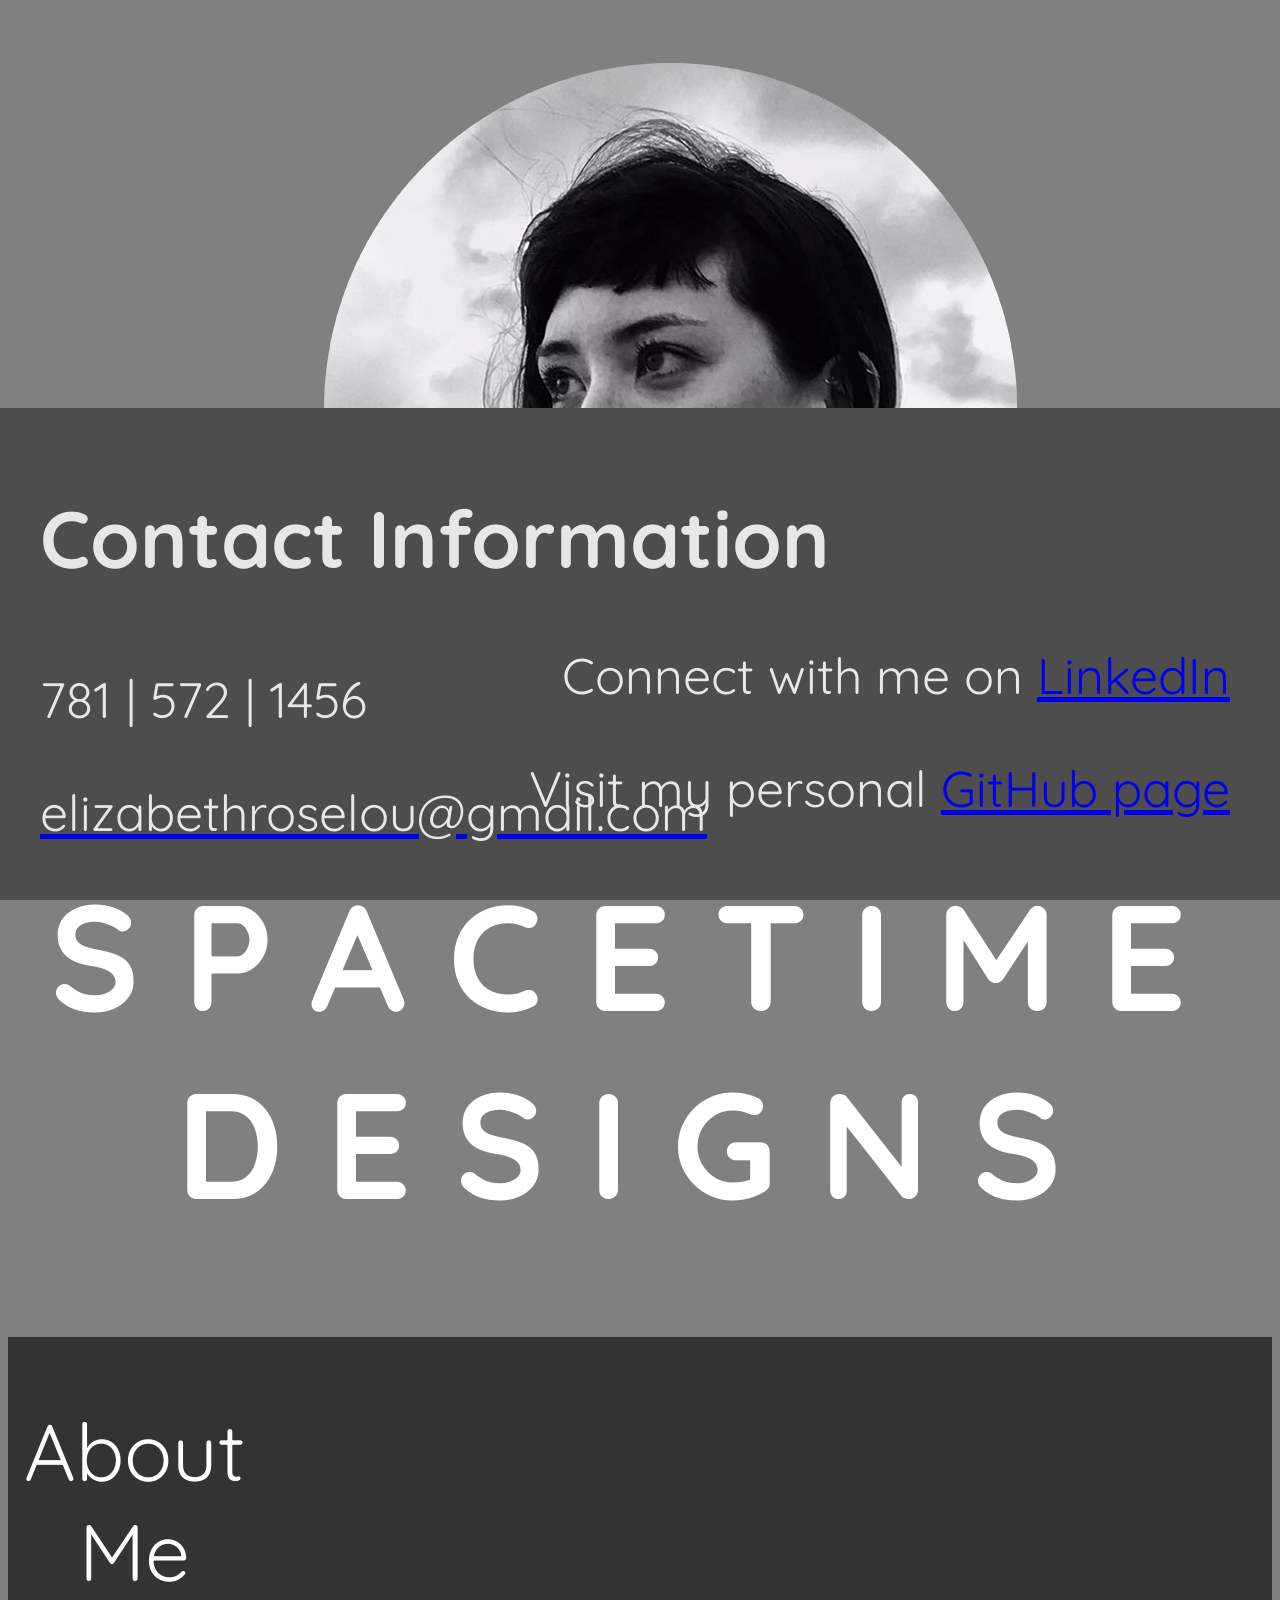
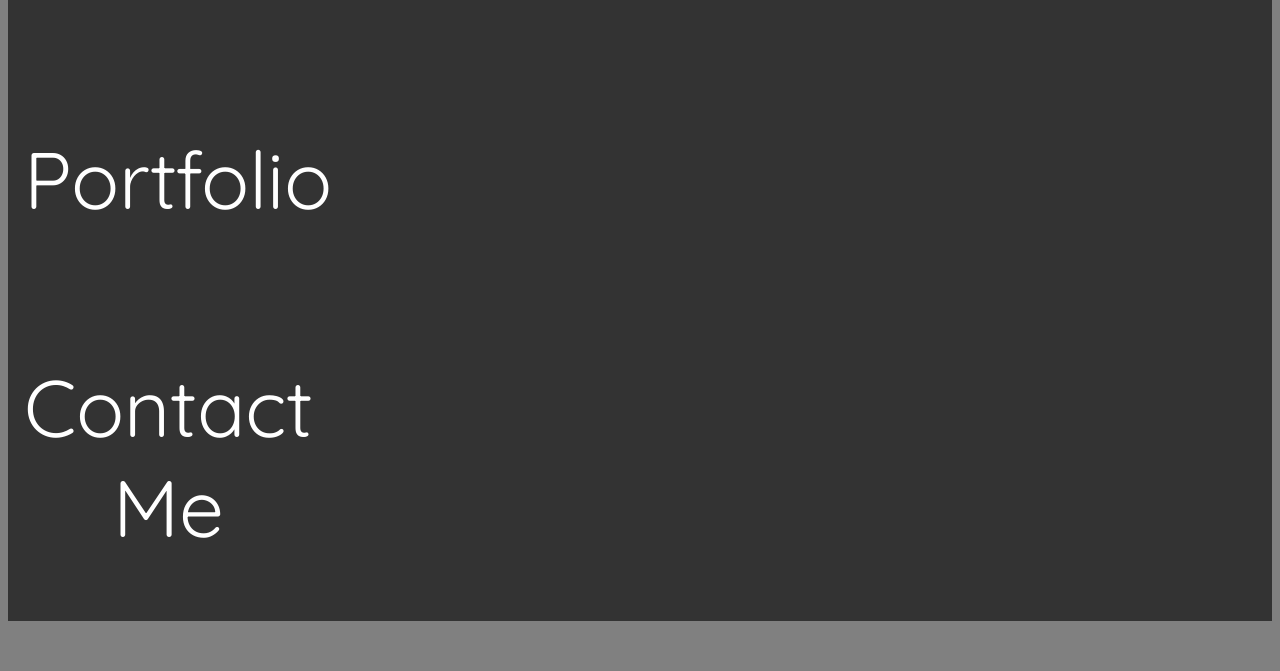
==== index.html @ f162fa6d "initial website layout" ====
<!DOCTYPE html>
<html>
<head>
  <title>Rose Lou</title>
  <!-- meta -->
  <meta charset="utf-8" />
  <meta name="description" content="Personal Site">
  <meta name="author" content="GA Student">
  <meta http-equiv="Content-type" content="text/html; charset=utf-8" />

  <!-- mobile -->
  <meta name="viewport" content="width=device-width, initial-scale=1" />
  <!-- styles -->
  <link rel="stylesheet" type="text/css" href="vendor/css/normalize.css">
 <link href="https://fonts.googleapis.com/css?family=Quicksand" rel="stylesheet">
  <link rel="stylesheet" type="text/css" href="assets/css/main.css">
  <!-- scripts -->
  <script type="text/javascript" src="assets/js/app.js"></script>
  <!-- favicon -->
  <link rel="icon" type="image/png" href="assets/imgs/favicon.png">
</head>
<body>
  <div id="page-wrapper">
  </div>
 
  <div id = "profilepic">
    <img src = "assets/imgs/profilepic.png">
  </div>

    <h1>SPACETIME DESIGNS</h1> 
     <nav> 
    <ul> 
      <li><a href = "#">About Me</a></li>
      <li><a href = "#">Portfolio</a></li>
      <li><a href = "#">Contact Me</a></li>
    </ul>
  </nav>
</div>
<footer> 
  <h3> Contact Information</h3>
  <div class = "infopt1">
  <p> 781 | 572 | 1456</p>
  <a href = "elizabethroselou@gmail.com"> <p> elizabethroselou@gmail.com </p></a>
</div>
  <div class = "infopt2">
  <p> Connect with me on <a href = "https://www.linkedin.com/in/elizabethroselou/"> LinkedIn</a></p>
  <p> Visit my personal <a href = "https://github.com/Roselou/roselou.github.io">GitHub page</a></p>
</div>
</footer>
</body>
</html>
---- assets/css/main.css ----
body {
	background-color: #808080;

}

h1 {
  font-family: 'Quicksand', sans-serif;
  color: #FFFFFF;
  letter-spacing: 43px;
  font-size: 150px;
  text-align: center;
}

nav, li {
    font-family: 'Quicksand', sans-serif;
	font-size: 80px;
	text-decoration: none;
	color: #FFFFFF;
	display: inline;s
	list-style-type: none;
	display: block;
	margin-top: 50px;
	margin-bottom: 50px;
	text-align: center;
}
ul {
    list-style-type: none;
    margin: 0;
    padding: 0;
    overflow: hidden;
    text-align: center;
    background-color: #333333;
    }

li {
    float: left;
    text-align: center;
}

li a {
    display: block;
    color: white;
    padding: 14px 16px;
    text-decoration: none;
    margin-right: 1500px;
}

a:hover {
	color: #EACCF2;
}


h3 {
  font-family: 'Quicksand', sans-serif;
  color: #E7E7E7;
  font-size: 80px;
  margin-left: 40px;
}

p {
  font-family: 'Quicksand', sans-serif;
  color: #E7E7E7;
  font-size: 50px;
  font-kerning: 40;
 
}

#profilepic {
	display: float;
    margin-left: auto;
    margin-right: auto;
    width: 50%;
    margin-top: 5%
}

footer {
	background-color: #4D4D4D;
	display: block;
	position: fixed;
    left: 0;
    bottom: 0;
    width: 100%;

}
.infopt1{
	text-align: left;
	margin-left: 40px;
}

.infopt2{
	text-align: right;
	margin-right: 50px;
	margin-top: -250px;
	padding-bottom: 30px;
}
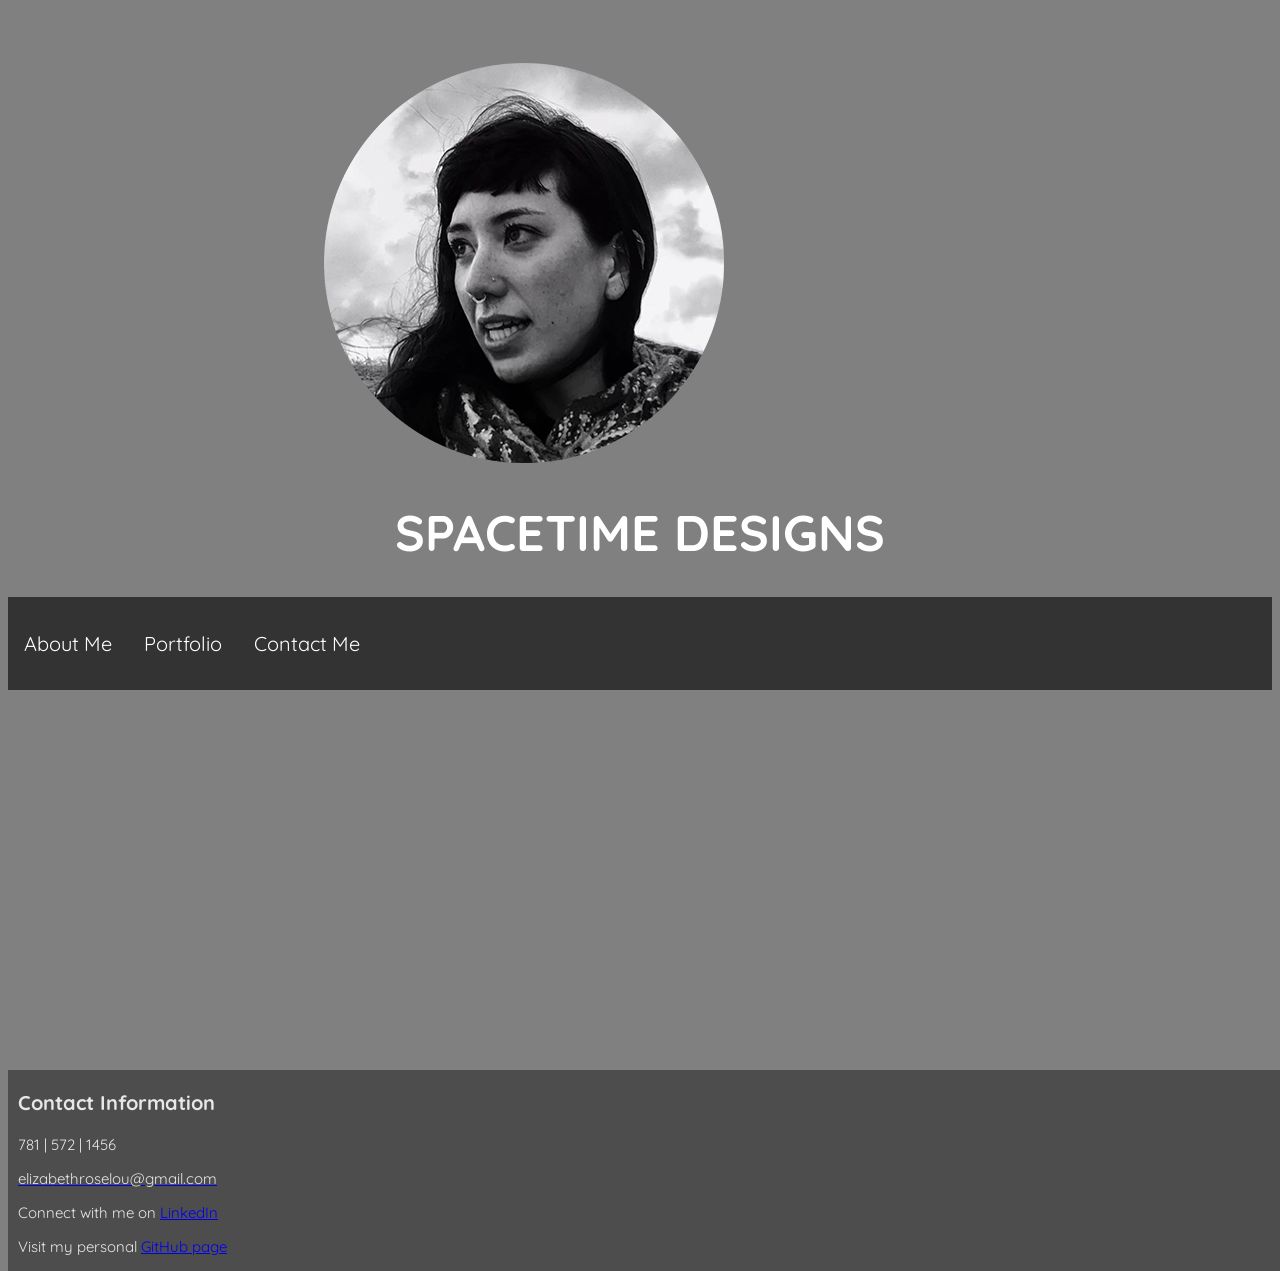
==== commit 43adcbc3: "revised initial website layout" ====
--- a/index.html
+++ b/index.html
@@ -24,7 +24,7 @@
   </div>
  
   <div id = "profilepic">
-    <img src = "assets/imgs/profilepic.png">
+    <img src = "assets/imgs/profilepic2.png">
   </div>
 
     <h1>SPACETIME DESIGNS</h1> 
@@ -36,6 +36,26 @@
     </ul>
   </nav>
 </div>
+<br>
+<br>
+<br>
+<br>
+<br>
+<br>
+<br>
+<br>
+<br>
+<br>
+<br>
+<br>
+<br>
+<br>
+<br>
+<br>
+<br>
+<br>
+<br>
+<br>
 <footer> 
   <h3> Contact Information</h3>
   <div class = "infopt1">
--- a/assets/css/main.css
+++ b/assets/css/main.css
@@ -6,21 +6,21 @@
 h1 {
   font-family: 'Quicksand', sans-serif;
   color: #FFFFFF;
-  letter-spacing: 43px;
-  font-size: 150px;
+ font-kerning: 20px;
+  font-size: 50px;
   text-align: center;
 }
 
 nav, li {
     font-family: 'Quicksand', sans-serif;
-	font-size: 80px;
+	font-size: 20px;
 	text-decoration: none;
 	color: #FFFFFF;
 	display: inline;s
 	list-style-type: none;
 	display: block;
-	margin-top: 50px;
-	margin-bottom: 50px;
+	margin-top: 20px;
+	margin-bottom: 20px;
 	text-align: center;
 }
 ul {
@@ -42,7 +42,7 @@
     color: white;
     padding: 14px 16px;
     text-decoration: none;
-    margin-right: 1500px;
+    
 }
 
 a:hover {
@@ -53,14 +53,15 @@
 h3 {
   font-family: 'Quicksand', sans-serif;
   color: #E7E7E7;
-  font-size: 80px;
-  margin-left: 40px;
+  font-size: 20px;
+  margin-left: 10px;
+
 }
 
 p {
   font-family: 'Quicksand', sans-serif;
   color: #E7E7E7;
-  font-size: 50px;
+  font-size: 15px;
   font-kerning: 40;
  
 }
@@ -76,20 +77,17 @@
 footer {
 	background-color: #4D4D4D;
 	display: block;
-	position: fixed;
-    left: 0;
-    bottom: 0;
+	position: absolute;
     width: 100%;
 
 }
 .infopt1{
 	text-align: left;
-	margin-left: 40px;
+	margin-left: 10px;
 }
 
 .infopt2{
-	text-align: right;
-	margin-right: 50px;
-	margin-top: -250px;
-	padding-bottom: 30px;
+	text-align: left;
+	margin-left: 10px;
+
 }
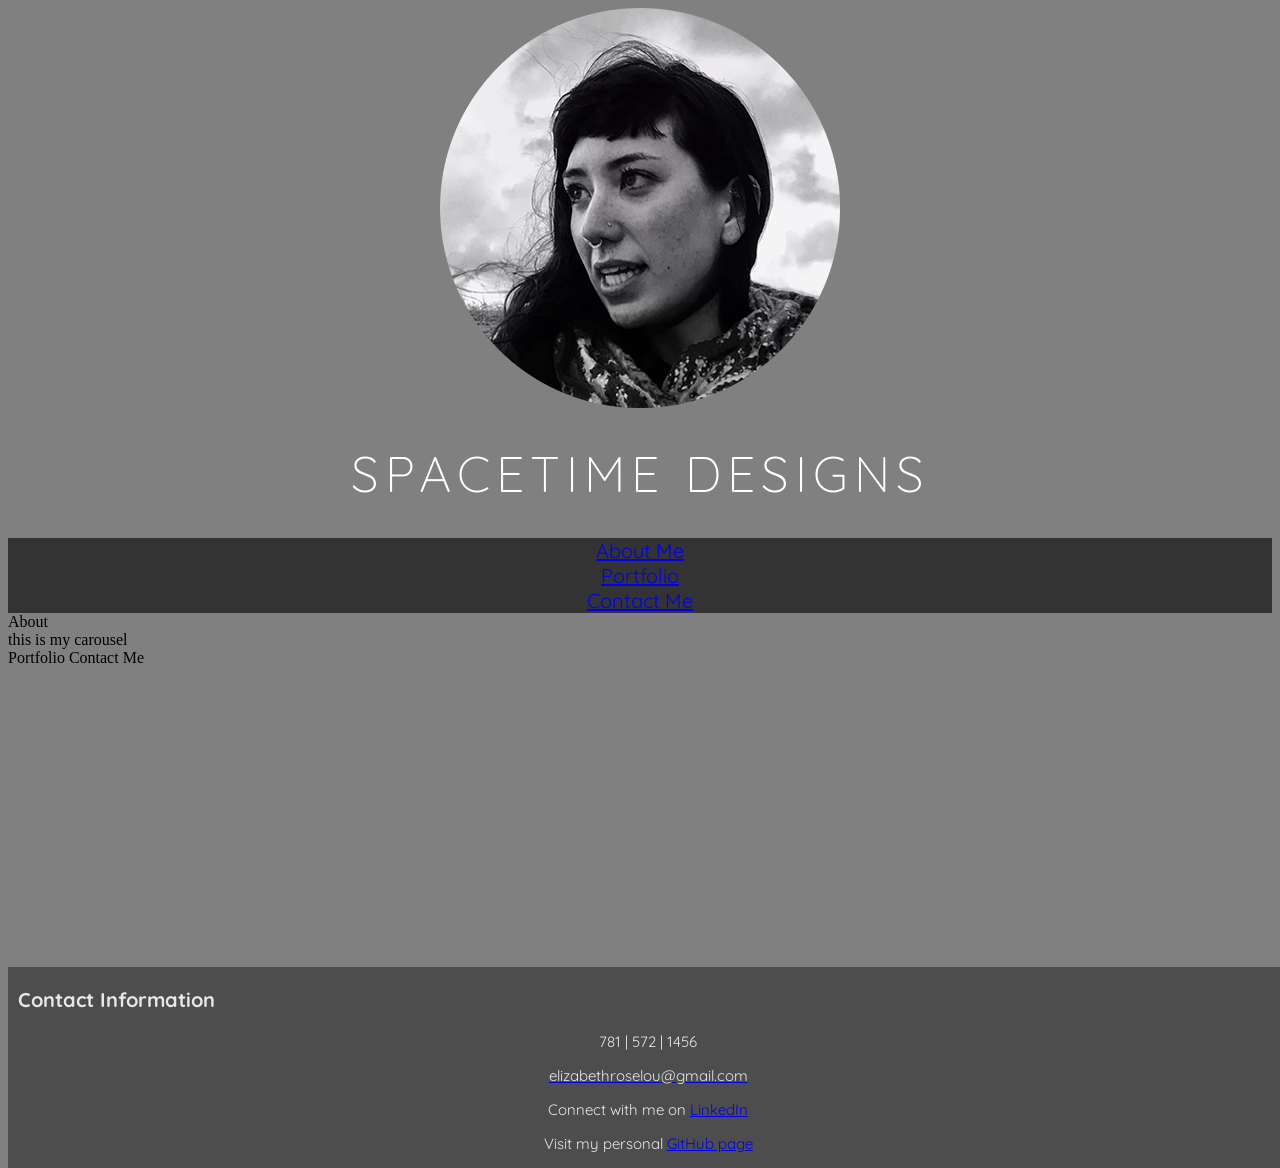
==== commit bfd9a1cd: "janky secon version" ====
--- a/index.html
+++ b/index.html
@@ -2,6 +2,11 @@
 <html>
 <head>
   <title>Rose Lou</title>
+<script
+  src="https://code.jquery.com/jquery-3.3.1.min.js"
+  integrity="sha256-FgpCb/KJQlLNfOu91ta32o/NMZxltwRo8QtmkMRdAu8="
+  crossorigin="anonymous"></script>
+  
   <!-- meta -->
   <meta charset="utf-8" />
   <meta name="description" content="Personal Site">
@@ -10,14 +15,17 @@
 
   <!-- mobile -->
   <meta name="viewport" content="width=device-width, initial-scale=1" />
+
   <!-- styles -->
+
   <link rel="stylesheet" type="text/css" href="vendor/css/normalize.css">
- <link href="https://fonts.googleapis.com/css?family=Quicksand" rel="stylesheet">
+ <link href="https://fonts.googleapis.com/css?family=Quicksand:300,400,500,600" rel="stylesheet">
   <link rel="stylesheet" type="text/css" href="assets/css/main.css">
+
   <!-- scripts -->
   <script type="text/javascript" src="assets/js/app.js"></script>
   <!-- favicon -->
-  <link rel="icon" type="image/png" href="assets/imgs/favicon.png">
+  <link rel="icon" type="image/png" href="assets/imgs/logo_symbol.png">
 </head>
 <body>
   <div id="page-wrapper">
@@ -28,43 +36,32 @@
   </div>
 
     <h1>SPACETIME DESIGNS</h1> 
-     <nav> 
-    <ul> 
-      <li><a href = "#">About Me</a></li>
-      <li><a href = "#">Portfolio</a></li>
-      <li><a href = "#">Contact Me</a></li>
-    </ul>
-  </nav>
+       <div class="container">
+         <div class="row">
+             <div class="col-4"> <a href = "#about"> About Me </a> </div>
+             <div class="col-4"> <a href = "#portfolio"> Portfolio </a> </div>
+             <div class="col-4"> <a href = "#contact"> Contact Me </a> </div>
+         </div>
+      </div>
+
+  <a id="about">About</a>
+  <div> this is my carousel</div>
+  <a id="portfolio">Portfolio</a>
+  <a id="about">Contact Me</a>
+
 </div>
-<br>
-<br>
-<br>
-<br>
-<br>
-<br>
-<br>
-<br>
-<br>
-<br>
-<br>
-<br>
-<br>
-<br>
-<br>
-<br>
-<br>
-<br>
-<br>
-<br>
 <footer> 
-  <h3> Contact Information</h3>
-  <div class = "infopt1">
-  <p> 781 | 572 | 1456</p>
-  <a href = "elizabethroselou@gmail.com"> <p> elizabethroselou@gmail.com </p></a>
-</div>
-  <div class = "infopt2">
-  <p> Connect with me on <a href = "https://www.linkedin.com/in/elizabethroselou/"> LinkedIn</a></p>
-  <p> Visit my personal <a href = "https://github.com/Roselou/roselou.github.io">GitHub page</a></p>
+  <div class = "container">
+    <h3> Contact Information</h3>
+    <div class = "row">
+    <div class = "col-6"><p> 781 | 572 | 1456</p>
+    <a href = "elizabethroselou@gmail.com"> <p> elizabethroselou@gmail.com </p></a>
+  </div>
+  <div class = "col-6">
+    <p> Connect with me on <a href = "https://www.linkedin.com/in/elizabethroselou/"> LinkedIn</a></p>
+    <p> Visit my personal <a href = "https://github.com/Roselou/roselou.github.io">GitHub page</a></p>
+  </div>
+  </div>
 </div>
 </footer>
 </body>
--- a/assets/css/main.css
+++ b/assets/css/main.css
@@ -6,43 +6,39 @@
 h1 {
   font-family: 'Quicksand', sans-serif;
   color: #FFFFFF;
- font-kerning: 20px;
+  font-kerning: 20px;
   font-size: 50px;
   text-align: center;
+  font-weight: 300;
+  letter-spacing: 6px;
 }
 
-nav, li {
+.col-4 {
+	background-color: #333333;
+	margin: 0;
+    text-align: center;
+    background-color: #333333;
     font-family: 'Quicksand', sans-serif;
 	font-size: 20px;
 	text-decoration: none;
 	color: #FFFFFF;
-	display: inline;s
-	list-style-type: none;
-	display: block;
-	margin-top: 20px;
-	margin-bottom: 20px;
-	text-align: center;
+
 }
-ul {
-    list-style-type: none;
+/*.col-{
     margin: 0;
-    padding: 0;
-    overflow: hidden;
     text-align: center;
     background-color: #333333;
-    }
-
-li {
-    float: left;
-    text-align: center;
+    font-family: 'Quicksand', sans-serif;
+	font-size: 20px;
+	text-decoration: none;
+	color: #FFFFFF;
+    }*/
+    
 }
 
-li a {
-    display: block;
-    color: white;
-    padding: 14px 16px;
-    text-decoration: none;
-    
+a {
+	color: #FFFFFF;
+	text-decoration: none;
 }
 
 a:hover {
@@ -55,7 +51,6 @@
   color: #E7E7E7;
   font-size: 20px;
   margin-left: 10px;
-
 }
 
 p {
@@ -65,29 +60,56 @@
   font-kerning: 40;
  
 }
-
-#profilepic {
-	display: float;
-    margin-left: auto;
-    margin-right: auto;
-    width: 50%;
-    margin-top: 5%
-}
+img {
+	display: block;
+    margin: 0 auto; 
+    }   
 
 footer {
 	background-color: #4D4D4D;
 	display: block;
 	position: absolute;
     width: 100%;
+    margin-top: 300px;
 
 }
-.infopt1{
-	text-align: left;
-	margin-left: 10px;
+.col-6 {
+	text-align: center;
 }
 
-.infopt2{
-	text-align: left;
-	margin-left: 10px;
 
-}+@media screen and (max-width: 764px){
+    .contact1{
+        flex-direction: column;
+    }
+
+    .flexflip {
+        display: none;
+    }
+
+    .project {
+        flex-direction: column;
+        max-width: none;
+
+    }
+
+    .hamburger {
+        display: block;
+    }
+
+    .nav1 {
+        display: none;
+    }
+
+    h1 {
+        font-size: 2em;
+    }
+
+    p, h2, h3 {
+        font-size: 16px;
+    }
+
+    .testimonials p {
+        margin: 0 auto;
+    }
+}
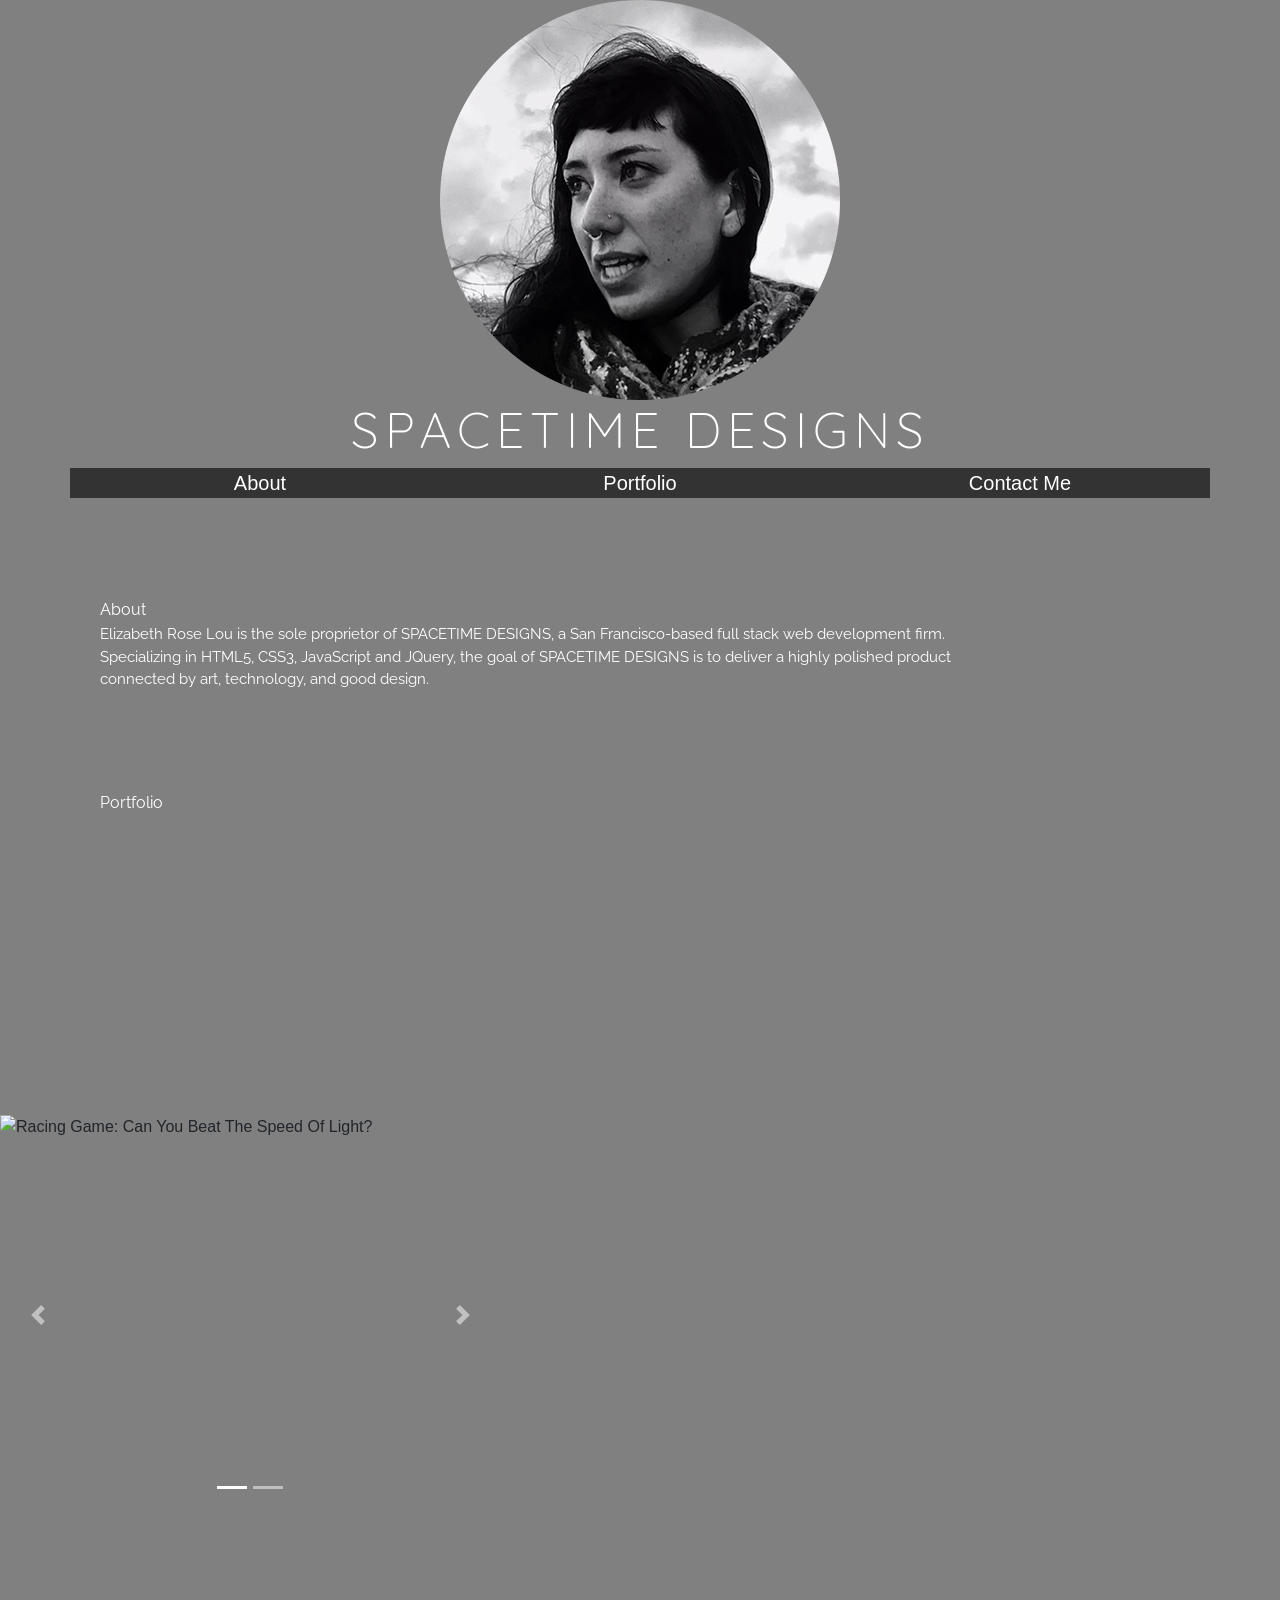
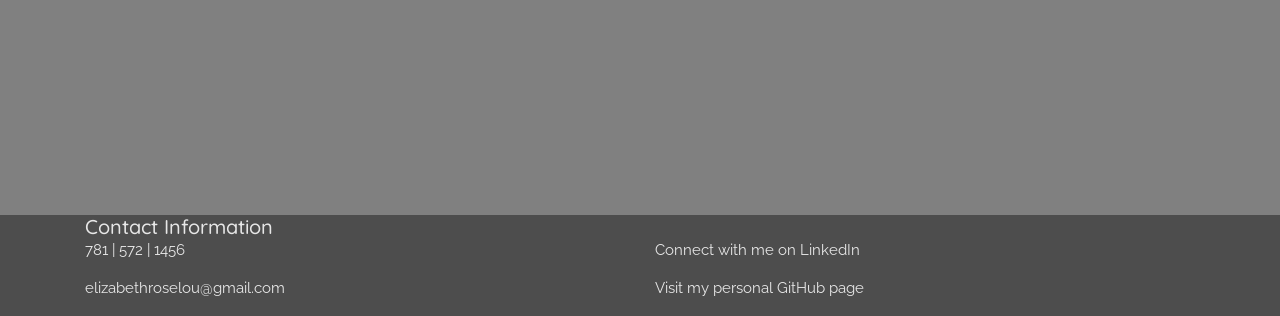
==== commit cbe1e400: "added carousel, edited some CSS" ====
--- a/index.html
+++ b/index.html
@@ -2,35 +2,40 @@
 <html>
 <head>
   <title>Rose Lou</title>
-<script
-  src="https://code.jquery.com/jquery-3.3.1.min.js"
-  integrity="sha256-FgpCb/KJQlLNfOu91ta32o/NMZxltwRo8QtmkMRdAu8="
-  crossorigin="anonymous"></script>
-  
-  <!-- meta -->
-  <meta charset="utf-8" />
-  <meta name="description" content="Personal Site">
-  <meta name="author" content="GA Student">
-  <meta http-equiv="Content-type" content="text/html; charset=utf-8" />
 
-  <!-- mobile -->
-  <meta name="viewport" content="width=device-width, initial-scale=1" />
+    <!-- meta -->
+    <meta charset="utf-8" />
+    <meta name="description" content="Personal Site">
+    <meta name="author" content="GA Student">
+    <meta http-equiv="Content-type" content="text/html; charset=utf-8" />
 
-  <!-- styles -->
+    <!-- mobile -->
+      <meta name="viewport" content="width=device-width, initial-scale=1" />
 
-  <link rel="stylesheet" type="text/css" href="vendor/css/normalize.css">
- <link href="https://fonts.googleapis.com/css?family=Quicksand:300,400,500,600" rel="stylesheet">
-  <link rel="stylesheet" type="text/css" href="assets/css/main.css">
+    <!-- styles -->
+    <link rel="stylesheet" href="https://maxcdn.bootstrapcdn.com/bootstrap/4.0.0/css/bootstrap.min.css" integrity="sha384-Gn5384xqQ1aoWXA+058RXPxPg6fy4IWvTNh0E263XmFcJlSAwiGgFAW/dAiS6JXm" crossorigin="anonymous">
 
-  <!-- scripts -->
-  <script type="text/javascript" src="assets/js/app.js"></script>
-  <!-- favicon -->
-  <link rel="icon" type="image/png" href="assets/imgs/logo_symbol.png">
+    <link rel="stylesheet" type="text/css" href="vendor/css/normalize.css">
+
+    <link href="https://fonts.googleapis.com/css?family=Quicksand:300,400,500,600" rel="stylesheet">
+
+    <link href="https://fonts.googleapis.com/css?family=Raleway" rel="stylesheet"> 
+    <link rel="stylesheet" type="text/css" href="assets/css/main.css">
+
+    <!-- scripts -->
+    <script
+    src="https://code.jquery.com/jquery-3.3.1.min.js"
+    integrity="sha256-FgpCb/KJQlLNfOu91ta32o/NMZxltwRo8QtmkMRdAu8="
+    crossorigin="anonymous"></script>
+    <script type="text/javascript" src="assets/js/app.js"></script>
+
+    <!-- favicon -->
+    <link rel="icon" type="image/png" href="assets/imgs/logo_symbol.png">
+
 </head>
 <body>
   <div id="page-wrapper">
   </div>
- 
   <div id = "profilepic">
     <img src = "assets/imgs/profilepic2.png">
   </div>
@@ -38,20 +43,45 @@
     <h1>SPACETIME DESIGNS</h1> 
        <div class="container">
          <div class="row">
-             <div class="col-4"> <a href = "#about"> About Me </a> </div>
+             <div class="col-4"> <a href = "#about"> About</a> </div>
              <div class="col-4"> <a href = "#portfolio"> Portfolio </a> </div>
              <div class="col-4"> <a href = "#contact"> Contact Me </a> </div>
          </div>
       </div>
 
   <a id="about">About</a>
-  <div> this is my carousel</div>
+   <div> 
+      <p class = "about-text"> Elizabeth Rose Lou is the sole proprietor of SPACETIME DESIGNS, a San Francisco-based full stack web development firm.  Specializing in HTML5, CSS3, JavaScript and JQuery, the goal of SPACETIME DESIGNS is to deliver a highly polished product connected by art, technology, and good design.
+      </p>
+  </div>
+  
   <a id="portfolio">Portfolio</a>
-  <a id="about">Contact Me</a>
+   <div id="carouselExampleIndicators" class="carousel slide active" data-ride="carousel">
+  <ol class="carousel-indicators">
+    <li data-target="#carouselExampleIndicators" data-slide-to="0" class="active"></li>
+    <li data-target="#carouselExampleIndicators" data-slide-to="1"></li>
+  </ol>
+  <div class="carousel-inner active">
+    <div class="carousel-item active">
+      <img class="d-block w-100" src="imgs/project-0.png" alt="Racing Game: Can You Beat The Speed Of Light?">
+    </div>
+    <div class="carousel-item active">
+      <img class="d-block w-100" src="imgs/tic-tac-toe.png" alt="Board Game: Tic-Tac-Toe">
+    </div>
+  </div>
+  <a class="carousel-control-prev" href="#carouselExampleIndicators" role="button" data-slide="prev">
+    <span class="carousel-control-prev-icon" aria-hidden="true"></span>
+    <span class="sr-only">Previous</span>
+  </a>
+  <a class="carousel-control-next" href="#carouselExampleIndicators" role="button" data-slide="next">
+    <span class="carousel-control-next-icon" aria-hidden="true"></span>
+    <span class="sr-only">Next</span>
+  </a>
+</div>
 
 </div>
 <footer> 
-  <div class = "container">
+  <div class = "container"><a id="contact"></a>
     <h3> Contact Information</h3>
     <div class = "row">
     <div class = "col-6"><p> 781 | 572 | 1456</p>
--- a/assets/css/main.css
+++ b/assets/css/main.css
@@ -15,34 +15,24 @@
 
 .col-4 {
 	background-color: #333333;
+  display: block;
 	margin: 0;
-    text-align: center;
-    background-color: #333333;
-    font-family: 'Quicksand', sans-serif;
+  text-align: center;
+  font-family: 'Montserrat', sans-serif;
 	font-size: 20px;
 	text-decoration: none;
 	color: #FFFFFF;
-
-}
-/*.col-{
-    margin: 0;
-    text-align: center;
-    background-color: #333333;
-    font-family: 'Quicksand', sans-serif;
-	font-size: 20px;
-	text-decoration: none;
-	color: #FFFFFF;
-    }*/
     
 }
 
 a {
-	color: #FFFFFF;
+	color: inherit;
 	text-decoration: none;
 }
 
 a:hover {
 	color: #EACCF2;
+	text-decoration: none;
 }
 
 
@@ -50,11 +40,13 @@
   font-family: 'Quicksand', sans-serif;
   color: #E7E7E7;
   font-size: 20px;
-  margin-left: 10px;
-}
+  margin: auto;
+ }
+
 
 p {
-  font-family: 'Quicksand', sans-serif;
+
+  font-family: 'Raleway', sans-serif;
   color: #E7E7E7;
   font-size: 15px;
   font-kerning: 40;
@@ -69,13 +61,44 @@
 	background-color: #4D4D4D;
 	display: block;
 	position: absolute;
-    width: 100%;
-    margin-top: 300px;
+  width: 100%;
+  margin-top: 300px;
 
 }
+ 
+ #about, #portfolio{
+  color: #FFFFFF;
+  font-family: 'Raleway', sans-serif;
+  margin-top: 100px;
+  display: block;
+  margin-left: 100px;
+
+ }
+
+.about-text {
+  color: #FFFFFF;
+  font-family: 'Raleway', sans-serif;
+  width: 900px;
+  display: block;
+  margin-left: 100px;
+  margin-top: 1px;
+
+}
+
+
+.carousel{
+  margin-top: 300px;
+}
 .col-6 {
-	text-align: center;
+	text-align: left;
+	margin: auto;
 }
+
+.active {
+  width: 500px;
+  height: 400px;
+}
+
 
 
 @media screen and (max-width: 764px){
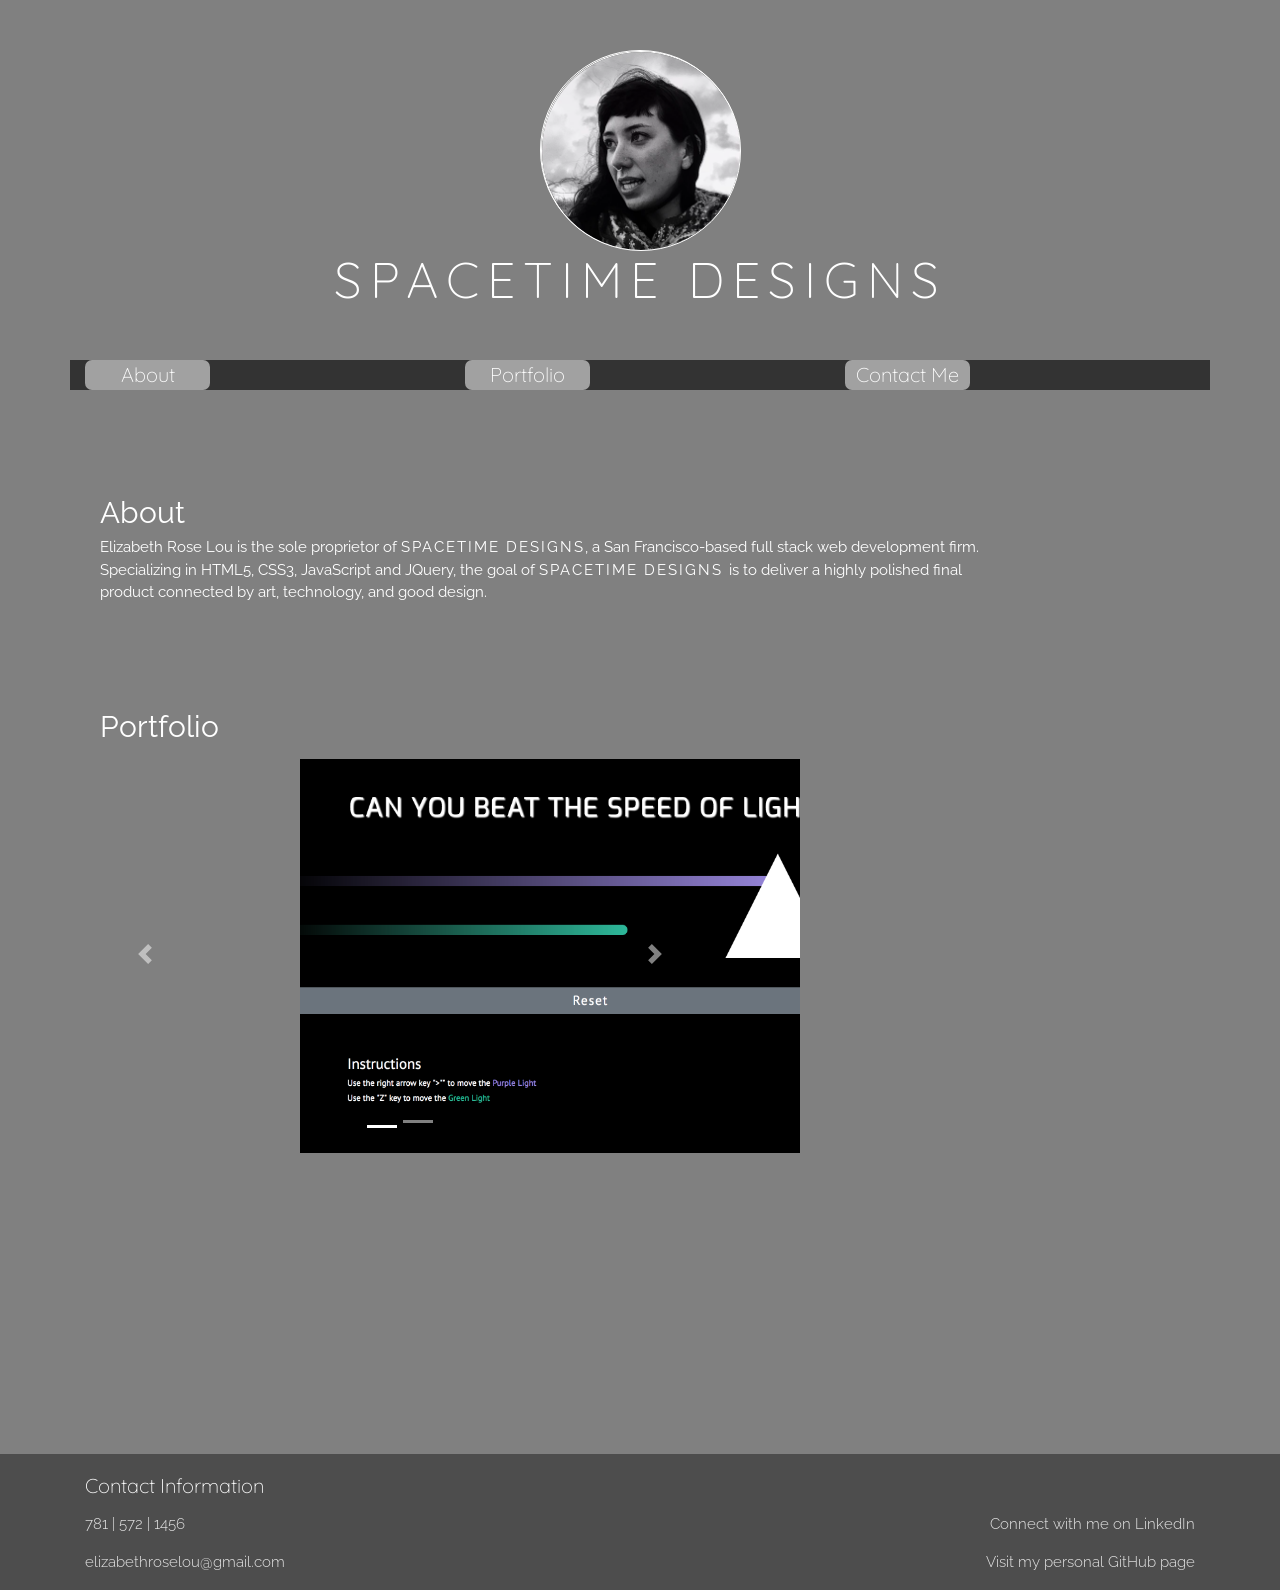
==== commit 58dad86f: "updated html, css and README in prep for meeting with Esther" ====
--- a/index.html
+++ b/index.html
@@ -19,7 +19,7 @@
 
     <link href="https://fonts.googleapis.com/css?family=Quicksand:300,400,500,600" rel="stylesheet">
 
-    <link href="https://fonts.googleapis.com/css?family=Raleway" rel="stylesheet"> 
+    <link href="https://fonts.googleapis.com/css?family=Raleway:200, 300, 400, 500, 600" rel="stylesheet"> 
     <link rel="stylesheet" type="text/css" href="assets/css/main.css">
 
     <!-- scripts -->
@@ -37,57 +37,55 @@
   <div id="page-wrapper">
   </div>
   <div id = "profilepic">
-    <img src = "assets/imgs/profilepic2.png">
+    <img id = "profilepic" src = "assets/imgs/profilepic2.png">
   </div>
 
     <h1>SPACETIME DESIGNS</h1> 
        <div class="container">
          <div class="row">
-             <div class="col-4"> <a href = "#about"> About</a> </div>
-             <div class="col-4"> <a href = "#portfolio"> Portfolio </a> </div>
-             <div class="col-4"> <a href = "#contact"> Contact Me </a> </div>
+             <div class="col-4"> <a href = "#about"> <div class = "navbutton">About</div></a> </div>
+             <div class="col-4"> <a href = "#portfolio"> <div class = "navbutton">Portfolio</div> </a> </div>
+             <div class="col-4"> <a href = "#contact"> <div class = "navbutton"> Contact Me</div> </a> </div>
          </div>
       </div>
 
   <a id="about">About</a>
    <div> 
-      <p class = "about-text"> Elizabeth Rose Lou is the sole proprietor of SPACETIME DESIGNS, a San Francisco-based full stack web development firm.  Specializing in HTML5, CSS3, JavaScript and JQuery, the goal of SPACETIME DESIGNS is to deliver a highly polished product connected by art, technology, and good design.
+      <p class = "about-text"> Elizabeth Rose Lou is the sole proprietor of <span class = 'spacetime'> SPACETIME DESIGNS</span>, a San Francisco-based full stack web development firm.  Specializing in HTML5, CSS3, JavaScript and JQuery, the goal of <span class = 'spacetime'> SPACETIME DESIGNS </span> is to deliver a highly polished final product connected by art, technology, and good design.
       </p>
   </div>
   
   <a id="portfolio">Portfolio</a>
-   <div id="carouselExampleIndicators" class="carousel slide active" data-ride="carousel">
-  <ol class="carousel-indicators">
-    <li data-target="#carouselExampleIndicators" data-slide-to="0" class="active"></li>
-    <li data-target="#carouselExampleIndicators" data-slide-to="1"></li>
-  </ol>
-  <div class="carousel-inner active">
-    <div class="carousel-item active">
-      <img class="d-block w-100" src="imgs/project-0.png" alt="Racing Game: Can You Beat The Speed Of Light?">
+     <div id="carouselExampleIndicators" class="carousel slide active" data-ride="carousel">
+      <ol class="carousel-indicators">
+        <li data-target="#carouselExampleIndicators" data-slide-to="0" class="active"></li>
+        <li data-target="#carouselExampleIndicators" data-slide-to="1"></li>
+      </ol>
+    <div class="carousel-inner active">
+      <div class="carousel-item active">
+        <img class="d-block w-100" src="assets/imgs/project-0.png" alt="Racing Game: Can You Beat The Speed Of Light?">
+      </div>
+      <div class="carousel-item active">
+        <img class="d-block w-100" src="assets/imgs/tic-tac-toe.png" alt="Board Game: Tic-Tac-Toe">
+      </div>
     </div>
-    <div class="carousel-item active">
-      <img class="d-block w-100" src="imgs/tic-tac-toe.png" alt="Board Game: Tic-Tac-Toe">
-    </div>
+    <a class="carousel-control-prev" href="#carouselExampleIndicators" role="button" data-slide="prev">
+      <span class="carousel-control-prev-icon" aria-hidden="true"></span>
+      <span class="sr-only">Previous</span>
+    </a>
+    <a class="carousel-control-next" href="#carouselExampleIndicators" role="button" data-slide="next">
+      <span class="carousel-control-next-icon" aria-hidden="true"></span>
+      <span class="sr-only">Next</span>
+    </a>
   </div>
-  <a class="carousel-control-prev" href="#carouselExampleIndicators" role="button" data-slide="prev">
-    <span class="carousel-control-prev-icon" aria-hidden="true"></span>
-    <span class="sr-only">Previous</span>
-  </a>
-  <a class="carousel-control-next" href="#carouselExampleIndicators" role="button" data-slide="next">
-    <span class="carousel-control-next-icon" aria-hidden="true"></span>
-    <span class="sr-only">Next</span>
-  </a>
-</div>
-
-</div>
 <footer> 
   <div class = "container"><a id="contact"></a>
     <h3> Contact Information</h3>
     <div class = "row">
-    <div class = "col-6"><p> 781 | 572 | 1456</p>
+    <div class = "col-6" id = 'left-info'><p id = 'closer'> 781 | 572 | 1456</p>
     <a href = "elizabethroselou@gmail.com"> <p> elizabethroselou@gmail.com </p></a>
   </div>
-  <div class = "col-6">
+  <div class = "col-6" id = "right-info">
     <p> Connect with me on <a href = "https://www.linkedin.com/in/elizabethroselou/"> LinkedIn</a></p>
     <p> Visit my personal <a href = "https://github.com/Roselou/roselou.github.io">GitHub page</a></p>
   </div>
--- a/assets/css/main.css
+++ b/assets/css/main.css
@@ -1,5 +1,6 @@
 body {
 	background-color: #808080;
+  margin-top: 50px;
 
 }
 
@@ -10,19 +11,33 @@
   font-size: 50px;
   text-align: center;
   font-weight: 300;
-  letter-spacing: 6px;
+  letter-spacing: 8px;
+  margin-bottom: 50px;
+}
+
+h1:hover {
+  color: #FFDC38;
+}
+.navbutton{
+  background-color: #A1A1A1;
+  border-radius: 7px;
+  width: 125px;
+  height: 30px;
 }
 
 .col-4 {
 	background-color: #333333;
-  display: block;
-	margin: 0;
+  display: inline-block;
+	margin: 0 auto;
   text-align: center;
-  font-family: 'Montserrat', sans-serif;
+  font-family: 'Quicksand', sans-serif;
+  font-weight: 200;
 	font-size: 20px;
 	text-decoration: none;
 	color: #FFFFFF;
-    
+}
+.spacetime{
+  letter-spacing: 2px;
 }
 
 a {
@@ -31,16 +46,18 @@
 }
 
 a:hover {
-	color: #EACCF2;
+	color: #9988DE;
 	text-decoration: none;
 }
 
 
 h3 {
   font-family: 'Quicksand', sans-serif;
-  color: #E7E7E7;
+  font-weight: 300;
+  color: #FFFFFF;
   font-size: 20px;
   margin: auto;
+  padding-bottom: 10px;
  }
 
 
@@ -52,10 +69,15 @@
   font-kerning: 40;
  
 }
-img {
+
+#profilepic {
 	display: block;
-    margin: 0 auto; 
-    }   
+  margin: 0 auto; 
+  width: 200px;
+  height: 200px;
+  border: solid 1px #FFFFFF;
+  border-radius: 100px;
+}   
 
 footer {
 	background-color: #4D4D4D;
@@ -63,6 +85,7 @@
 	position: absolute;
   width: 100%;
   margin-top: 300px;
+  padding-top: 20px;
 
 }
  
@@ -72,6 +95,7 @@
   margin-top: 100px;
   display: block;
   margin-left: 100px;
+  font-size: 30px;
 
  }
 
@@ -86,20 +110,27 @@
 }
 
 
-.carousel{
-  margin-top: 300px;
-}
-.col-6 {
-	text-align: left;
-	margin: auto;
+.active {
+  margin-top: 5px;
+  width: 600px;
+  height: 400px;
+  margin-left: 100px;
 }
 
-.active {
-  width: 500px;
-  height: 400px;
+.col-6 {
+	margin: auto;
+  font-family: 'Quicksand', sans-serif;
+  font-weight: 300;
 }
 
+#right-info{
+  text-align: right;
 
+}
+#right-info, #left-info{
+  margin-top: 5px;
+  padding-top: -3px;
+}
 
 @media screen and (max-width: 764px){
     .contact1{
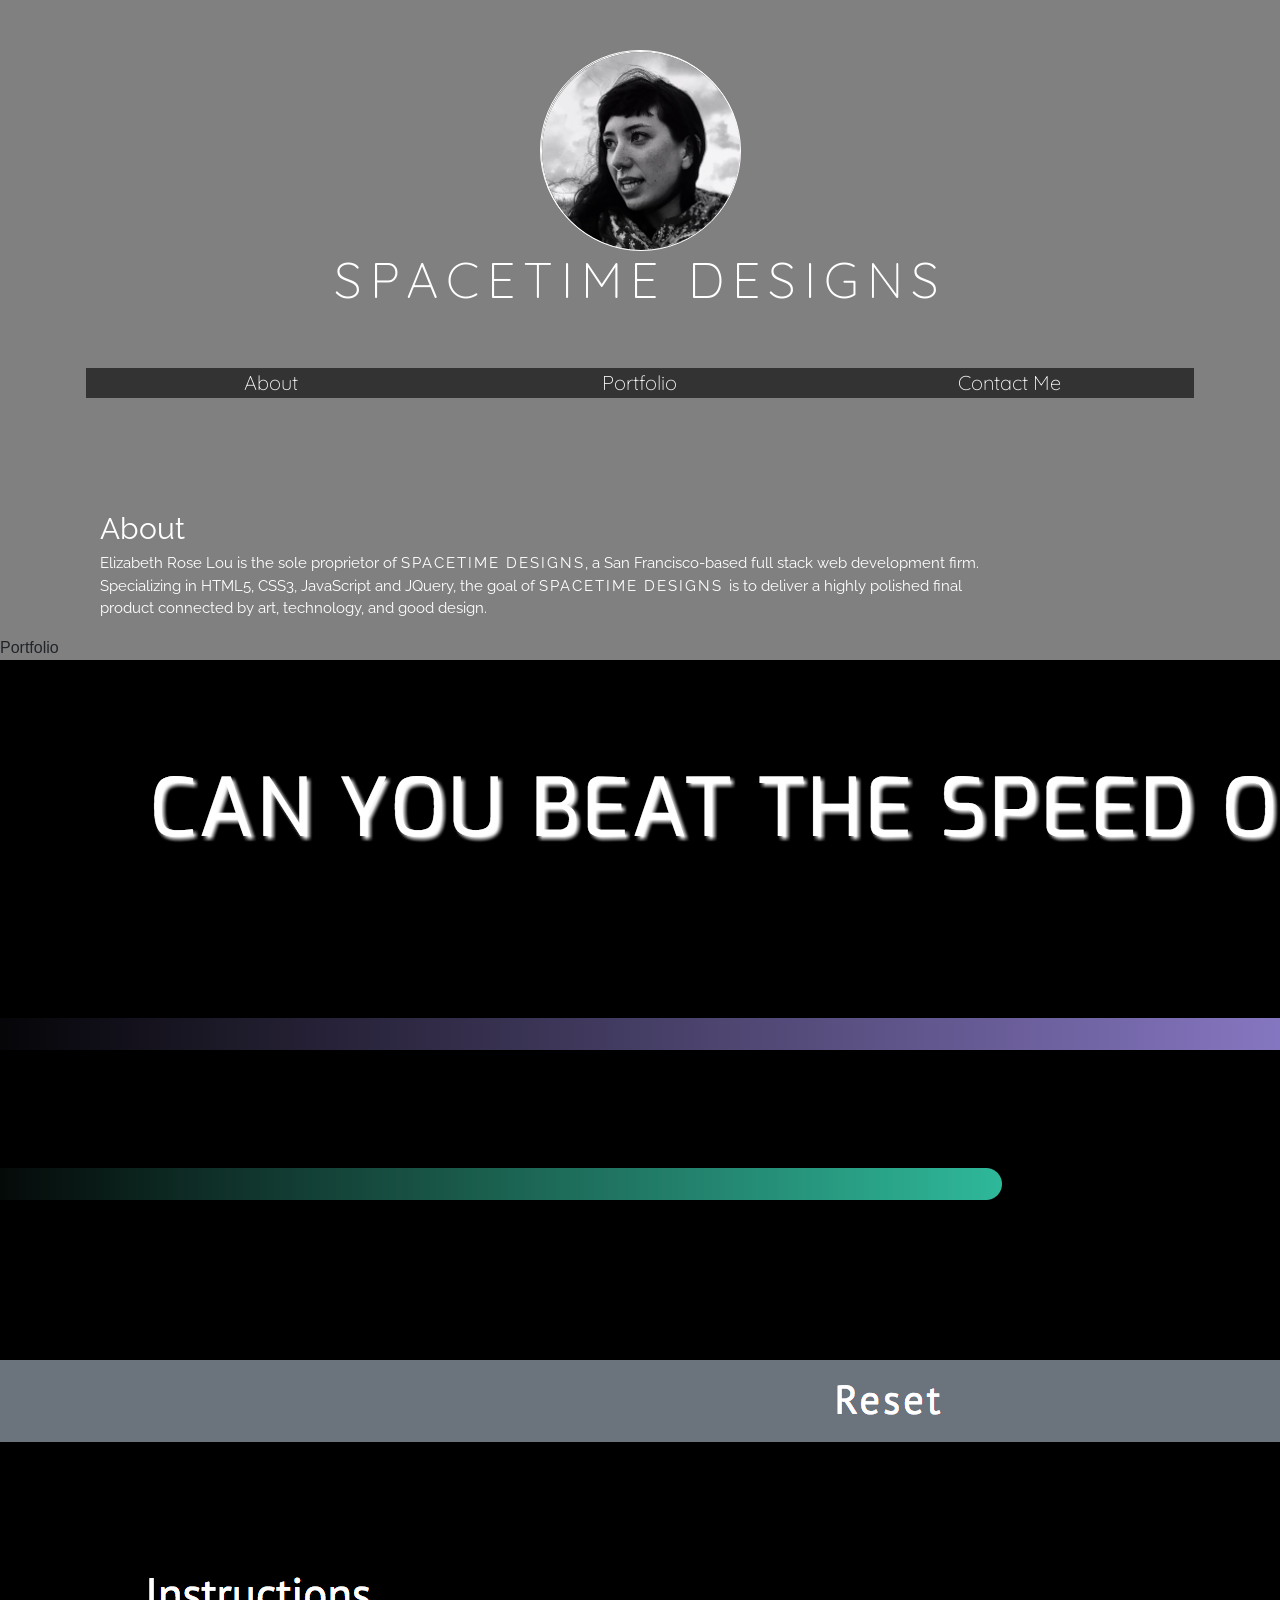
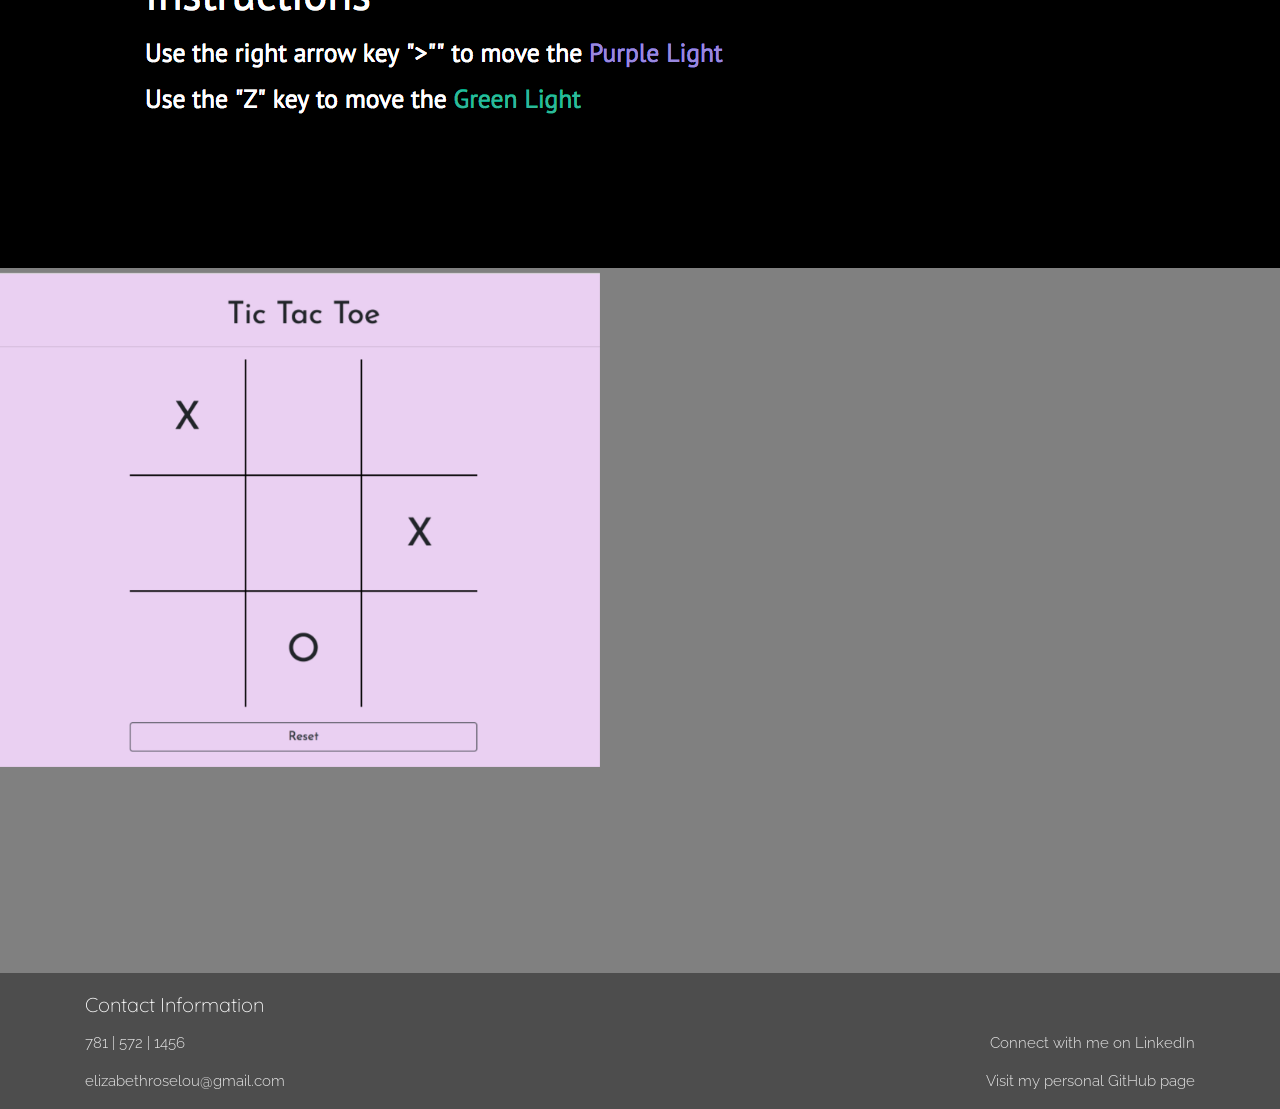
==== commit c964d157: "added fullpage setup" ====
--- a/index.html
+++ b/index.html
@@ -22,12 +22,16 @@
     <link href="https://fonts.googleapis.com/css?family=Raleway:200, 300, 400, 500, 600" rel="stylesheet"> 
     <link rel="stylesheet" type="text/css" href="assets/css/main.css">
 
+    <!-- FULLPAGE.JS -->
+    <link rel="stylesheet" type="text/css" href="jquery.fullPage.css" />
+    <script src="http://ajax.googleapis.com/ajax/libs/jquery/1.11.1/jquery.min.js"></script>
+    <script type="text/javascript" src="jquery.fullPage.js"></script>
+
     <!-- scripts -->
-    <script
-    src="https://code.jquery.com/jquery-3.3.1.min.js"
-    integrity="sha256-FgpCb/KJQlLNfOu91ta32o/NMZxltwRo8QtmkMRdAu8="
-    crossorigin="anonymous"></script>
-    <script type="text/javascript" src="assets/js/app.js"></script>
+  
+    <script src="https://code.jquery.com/jquery-3.2.1.slim.min.js" integrity="sha384-KJ3o2DKtIkvYIK3UENzmM7KCkRr/rE9/Qpg6aAZGJwFDMVNA/GpGFF93hXpG5KkN" crossorigin="anonymous"></script>
+<script src="https://cdnjs.cloudflare.com/ajax/libs/popper.js/1.12.9/umd/popper.min.js" integrity="sha384-ApNbgh9B+Y1QKtv3Rn7W3mgPxhU9K/ScQsAP7hUibX39j7fakFPskvXusvfa0b4Q" crossorigin="anonymous"></script>
+<script src="https://maxcdn.bootstrapcdn.com/bootstrap/4.0.0/js/bootstrap.min.js" integrity="sha384-JZR6Spejh4U02d8jOt6vLEHfe/JQGiRRSQQxSfFWpi1MquVdAyjUar5+76PVCmYl" crossorigin="anonymous"></script>
 
     <!-- favicon -->
     <link rel="icon" type="image/png" href="assets/imgs/logo_symbol.png">
@@ -41,8 +45,8 @@
   </div>
 
     <h1>SPACETIME DESIGNS</h1> 
-       <div class="container">
-         <div class="row">
+       <div class="container ">
+         <div class="row navbar">
              <div class="col-4"> <a href = "#about"> <div class = "navbutton">About</div></a> </div>
              <div class="col-4"> <a href = "#portfolio"> <div class = "navbutton">Portfolio</div> </a> </div>
              <div class="col-4"> <a href = "#contact"> <div class = "navbutton"> Contact Me</div> </a> </div>
@@ -55,29 +59,13 @@
       </p>
   </div>
   
-  <a id="portfolio">Portfolio</a>
-     <div id="carouselExampleIndicators" class="carousel slide active" data-ride="carousel">
-      <ol class="carousel-indicators">
-        <li data-target="#carouselExampleIndicators" data-slide-to="0" class="active"></li>
-        <li data-target="#carouselExampleIndicators" data-slide-to="1"></li>
-      </ol>
-    <div class="carousel-inner active">
-      <div class="carousel-item active">
-        <img class="d-block w-100" src="assets/imgs/project-0.png" alt="Racing Game: Can You Beat The Speed Of Light?">
+  <a id="fullpage">Portfolio</a>
+     <div>
+        <img src="assets/imgs/project-0.png" alt="Racing Game: Can You Beat The Speed Of Light?">
       </div>
       <div class="carousel-item active">
         <img class="d-block w-100" src="assets/imgs/tic-tac-toe.png" alt="Board Game: Tic-Tac-Toe">
       </div>
-    </div>
-    <a class="carousel-control-prev" href="#carouselExampleIndicators" role="button" data-slide="prev">
-      <span class="carousel-control-prev-icon" aria-hidden="true"></span>
-      <span class="sr-only">Previous</span>
-    </a>
-    <a class="carousel-control-next" href="#carouselExampleIndicators" role="button" data-slide="next">
-      <span class="carousel-control-next-icon" aria-hidden="true"></span>
-      <span class="sr-only">Next</span>
-    </a>
-  </div>
 <footer> 
   <div class = "container"><a id="contact"></a>
     <h3> Contact Information</h3>
--- a/assets/css/main.css
+++ b/assets/css/main.css
@@ -19,7 +19,7 @@
   color: #FFDC38;
 }
 .navbutton{
-  background-color: #A1A1A1;
+  margin: auto;
   border-radius: 7px;
   width: 125px;
   height: 30px;
@@ -109,12 +109,14 @@
 
 }
 
-
+#carouselExampleIndicators {
+    margin-left: 100px;
+}
 .active {
   margin-top: 5px;
   width: 600px;
   height: 400px;
-  margin-left: 100px;
+
 }
 
 .col-6 {
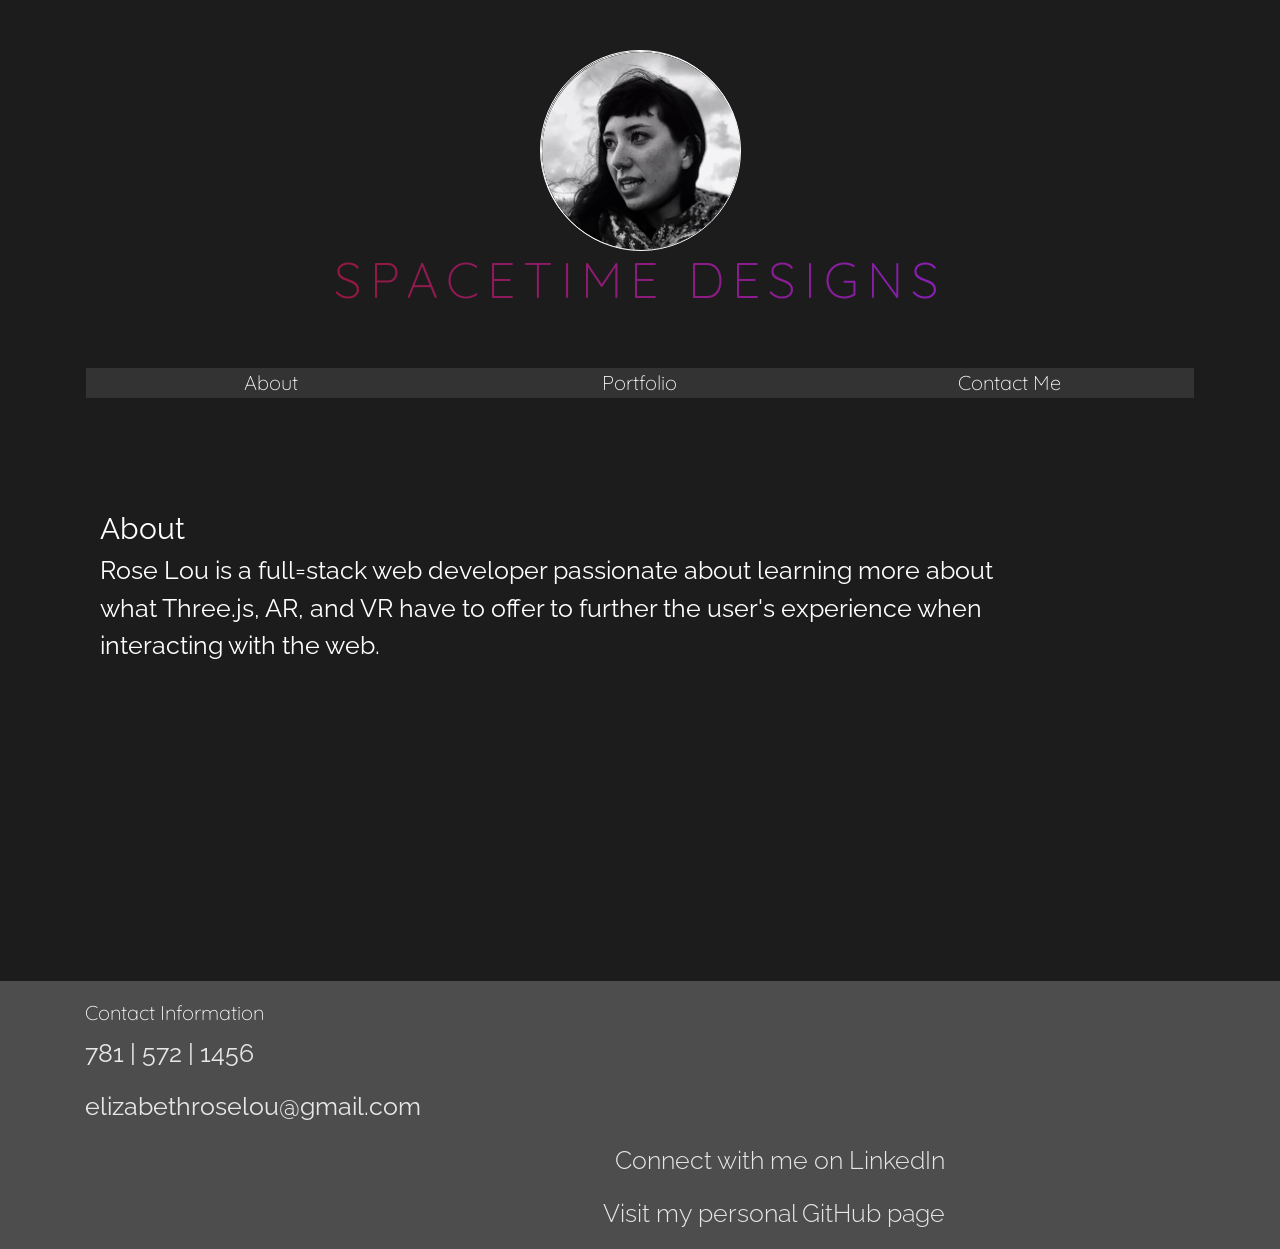
==== commit b9a79775: "reestablished base" ====
--- a/index.html
+++ b/index.html
@@ -26,12 +26,13 @@
     <link rel="stylesheet" type="text/css" href="jquery.fullPage.css" />
     <script src="http://ajax.googleapis.com/ajax/libs/jquery/1.11.1/jquery.min.js"></script>
     <script type="text/javascript" src="jquery.fullPage.js"></script>
+    <script src="../assets/js/app.js" type = "text/javascript"></script> 
 
-    <!-- scripts -->
+    <!-- minified scripts -->
   
     <script src="https://code.jquery.com/jquery-3.2.1.slim.min.js" integrity="sha384-KJ3o2DKtIkvYIK3UENzmM7KCkRr/rE9/Qpg6aAZGJwFDMVNA/GpGFF93hXpG5KkN" crossorigin="anonymous"></script>
-<script src="https://cdnjs.cloudflare.com/ajax/libs/popper.js/1.12.9/umd/popper.min.js" integrity="sha384-ApNbgh9B+Y1QKtv3Rn7W3mgPxhU9K/ScQsAP7hUibX39j7fakFPskvXusvfa0b4Q" crossorigin="anonymous"></script>
-<script src="https://maxcdn.bootstrapcdn.com/bootstrap/4.0.0/js/bootstrap.min.js" integrity="sha384-JZR6Spejh4U02d8jOt6vLEHfe/JQGiRRSQQxSfFWpi1MquVdAyjUar5+76PVCmYl" crossorigin="anonymous"></script>
+    <script src="https://cdnjs.cloudflare.com/ajax/libs/popper.js/1.12.9/umd/popper.min.js" integrity="sha384-ApNbgh9B+Y1QKtv3Rn7W3mgPxhU9K/ScQsAP7hUibX39j7fakFPskvXusvfa0b4Q" crossorigin="anonymous"></script>
+    <script src="https://maxcdn.bootstrapcdn.com/bootstrap/4.0.0/js/bootstrap.min.js" integrity="sha384-JZR6Spejh4U02d8jOt6vLEHfe/JQGiRRSQQxSfFWpi1MquVdAyjUar5+76PVCmYl" crossorigin="anonymous"></script>
 
     <!-- favicon -->
     <link rel="icon" type="image/png" href="assets/imgs/logo_symbol.png">
@@ -45,7 +46,7 @@
   </div>
 
     <h1>SPACETIME DESIGNS</h1> 
-       <div class="container ">
+       <div class="container" id="fullpage">
          <div class="row navbar">
              <div class="col-4"> <a href = "#about"> <div class = "navbutton">About</div></a> </div>
              <div class="col-4"> <a href = "#portfolio"> <div class = "navbutton">Portfolio</div> </a> </div>
@@ -55,30 +56,18 @@
 
   <a id="about">About</a>
    <div> 
-      <p class = "about-text"> Elizabeth Rose Lou is the sole proprietor of <span class = 'spacetime'> SPACETIME DESIGNS</span>, a San Francisco-based full stack web development firm.  Specializing in HTML5, CSS3, JavaScript and JQuery, the goal of <span class = 'spacetime'> SPACETIME DESIGNS </span> is to deliver a highly polished final product connected by art, technology, and good design.
-      </p>
+      <p class = "about-text"> Rose Lou is a full=stack web developer passionate about learning more about what Three.js, AR, and VR have to offer to further the user's experience when interacting with the web.</p>
   </div>
-  
-  <a id="fullpage">Portfolio</a>
-     <div>
-        <img src="assets/imgs/project-0.png" alt="Racing Game: Can You Beat The Speed Of Light?">
-      </div>
-      <div class="carousel-item active">
-        <img class="d-block w-100" src="assets/imgs/tic-tac-toe.png" alt="Board Game: Tic-Tac-Toe">
-      </div>
 <footer> 
   <div class = "container"><a id="contact"></a>
     <h3> Contact Information</h3>
-    <div class = "row">
-    <div class = "col-6" id = 'left-info'><p id = 'closer'> 781 | 572 | 1456</p>
-    <a href = "elizabethroselou@gmail.com"> <p> elizabethroselou@gmail.com </p></a>
+      <p id = 'closer'> 781 | 572 | 1456</p>
+        <a href = "elizabethroselou@gmail.com"> <p> elizabethroselou@gmail.com </p></a>
   </div>
   <div class = "col-6" id = "right-info">
     <p> Connect with me on <a href = "https://www.linkedin.com/in/elizabethroselou/"> LinkedIn</a></p>
     <p> Visit my personal <a href = "https://github.com/Roselou/roselou.github.io">GitHub page</a></p>
   </div>
-  </div>
-</div>
 </footer>
 </body>
 </html>
--- a/assets/css/main.css
+++ b/assets/css/main.css
@@ -1,12 +1,14 @@
 body {
-	background-color: #808080;
+	background-color: #1d1c1c;
   margin-top: 50px;
 
 }
 
 h1 {
   font-family: 'Quicksand', sans-serif;
-  color: #FFFFFF;
+  background: -webkit-linear-gradient(200deg, #8421e0 10%, #af1515d8 90%);
+  -webkit-background-clip: text;
+  -webkit-text-fill-color: transparent;
   font-kerning: 20px;
   font-size: 50px;
   text-align: center;
@@ -15,14 +17,18 @@
   margin-bottom: 50px;
 }
 
-h1:hover {
-  color: #FFDC38;
-}
+
 .navbutton{
   margin: auto;
   border-radius: 7px;
   width: 125px;
-  height: 30px;
+  height: 30px
+}
+
+.navbutton:hover {
+  background: -webkit-linear-gradient(200deg, #8421e0 10%, #af1515d8 90%);
+  -webkit-background-clip: text;
+  -webkit-text-fill-color: transparent;
 }
 
 .col-4 {
@@ -46,10 +52,11 @@
 }
 
 a:hover {
-	color: #9988DE;
-	text-decoration: none;
+  text-decoration: none;
+  background: -webkit-linear-gradient(200deg, #8421e0 10%, #af1515d8 90%);
+  -webkit-background-clip: text;
+  -webkit-text-fill-color: transparent;
 }
-
 
 h3 {
   font-family: 'Quicksand', sans-serif;
@@ -65,7 +72,7 @@
 
   font-family: 'Raleway', sans-serif;
   color: #E7E7E7;
-  font-size: 15px;
+  font-size: 25px;
   font-kerning: 40;
  
 }
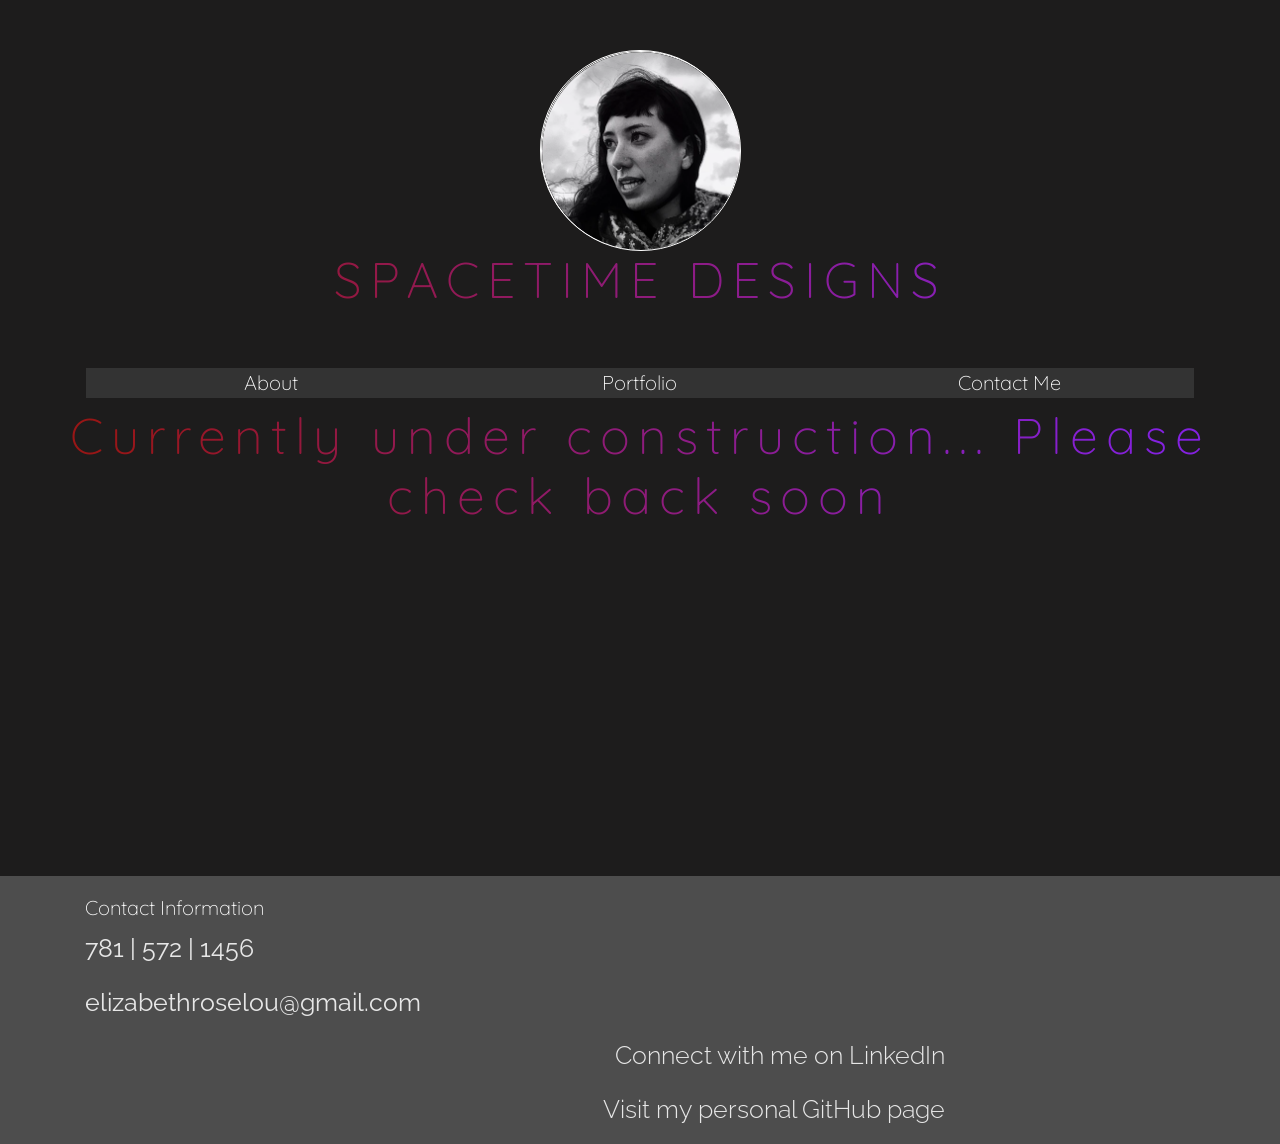
==== commit f658c8eb: "added under construction message" ====
--- a/index.html
+++ b/index.html
@@ -54,10 +54,11 @@
          </div>
       </div>
 
-  <a id="about">About</a>
+      <h1> Currently under construction... Please check back soon</h1>
+  <!-- <a id="about">About</a>
    <div> 
       <p class = "about-text"> Rose Lou is a full=stack web developer passionate about learning more about what Three.js, AR, and VR have to offer to further the user's experience when interacting with the web.</p>
-  </div>
+  </div> -->
 <footer> 
   <div class = "container"><a id="contact"></a>
     <h3> Contact Information</h3>
